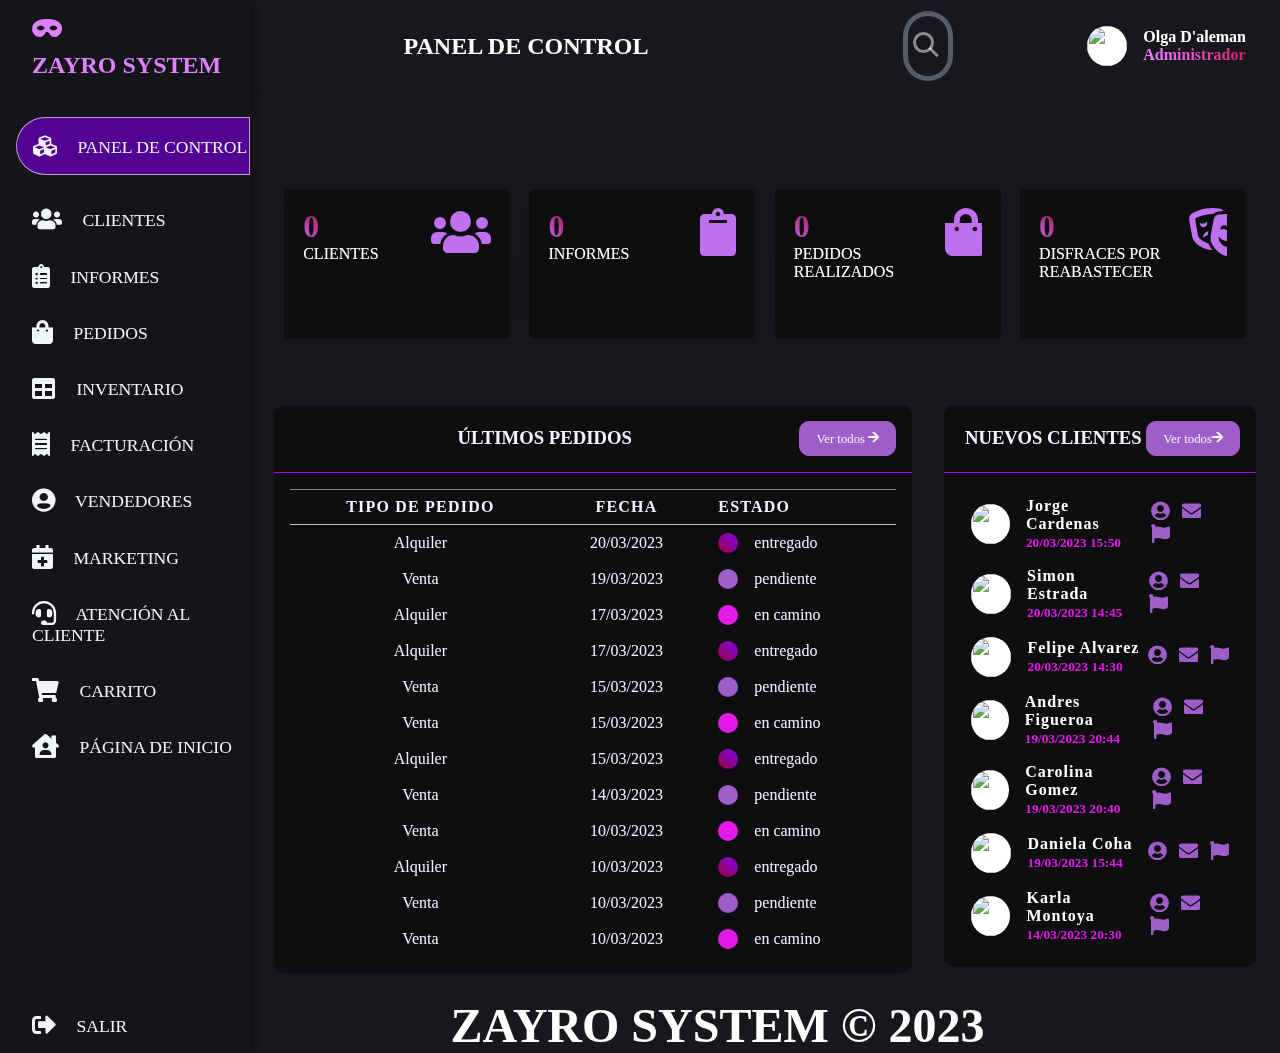
==== dashboard.html @ 75d6b9b5 "gg" ====
<!DOCTYPE html>
<html lang="en">

<head>
    <meta charset="UTF-8">
    <title>Panel de control - Zayro Disfraces</title>
    <link rel="stylesheet" href="https://cdnjs.cloudflare.com/ajax/libs/font-awesome/5.15.4/css/all.min.css"
        integrity="sha512-1ycn6IcaQQ40/MKBW2W4Rhis/DbILU74C1vSrLJxCq57o941Ym01SwNsOMqvEBFlcgUa6xLiPY/NS5R+E6ztJQ=="
        crossorigin="anonymous" referrerpolicy="no-referrer" />

    <script src="https://ajax.googleapis.com/ajax/libs/jquery/3.5.1/jquery.min.js"></script>
    <link rel="stylesheet" href="css/dashboard.css">

</head>

<body>
    <!-- partial:index.partial.html -->
    <input type="checkbox" id="nav-toggle">

    <div class="sidebar">
        <div class="sidebar-brand">
            <h2><span><i class="fas fa-mask"></i></span><span id="kleenpulse">Zayro System</span></h2>
        </div>
        <div class="sidebar-menu">
            <ul>
                <li>
                    <a href="#" class="active"><span class="fas fa-cubes"></span>
                        <span>Panel de control</span>
                    </a>
                </li>
                <li>
                    <a href="#"><span class="fas fa-users"></span>
                        <span>Clientes</span>
                    </a>
                </li>
                <li>
                    <a href="#"><span class="fas fa-clipboard-list"></span>
                        <span>Informes</span>
                    </a>
                </li>
                <li>
                    <a href="#"><span class="fas fa-shopping-bag"></span>
                        <span>Pedidos</span>
                    </a>
                </li>
                <li>
                    <a href="#"><span class="fas fa-table"></span>
                        <span>Inventario</span>
                    </a>
                </li>
                <li>
                    <a href="#"><span class="fas fa-receipt"></span>
                        <span>Facturación</span>
                    </a>
                </li>
                <li>
                    <a href="#"><span class="fa fa-user-circle"></span>
                        <span>Vendedores</span>
                    </a>
                </li>
                <li>
                    <a href="#"><span class="fas fa-calendar-plus"></span>
                        <span>Marketing</span>
                    </a>
                </li>
                <li>
                    <a href="#"><span class="fas fa-headset"></span>
                        <span>Atención al cliente</span>
                    </a>
                </li>
                <li>
                    <a href="#"><span class="fas fa-shopping-cart"></span>
                        <span>Carrito</span>
                    </a>
                </li>
                <li>
                    <a href="index.html"><span class="fas fa-house-user"></span>
                        <span>Página de inicio</span>
                    </a>
                </li>
                <li>
                    <a href="#"><span class="fas fa-sign-out-alt"></span>
                        <span>Salir</span>
                    </a>
                </li>
            </ul>
        </div>
    </div>
    <div class="main-wrapper">
        <div class="main-content">
            <header>
                <h2 class="heading" id="dashboard">
                    Panel de control
                </h2>
                <label for="nav-toggle">
                    <span class="fas fa-bars"></span>
                </label>

                <div class="search">
                    <div class="search-rotate">
                        <div class="icon"></div>
                    </div>
                    <div class="input">
                        <input type="text" placeholder="Buscar" id="mysearch" autocomplete="off"
                            onkeydown="display(this)">

                    </div>

                </div>




                <div class="user-wrapper">
                    <img src="images/logo1.png"
                        alt="">
                    <div>
                        <h4>Olga D'aleman</h4>
                        <b>Administrador</b></small>
                    </div>
                </div>
            </header>
            <main>
                <div class="switch" id="switch">
                    <div id="toggle">
                    </div>
                </div>
                <div class="cards">
                    <div class="card-single">
                        <div>
                            <h1 id="customer"></h1>
                            <span>Clientes</span>
                        </div>
                        <div>
                            <span class="fas fa-users"></span>
                        </div>
                    </div>
                    <div class="card-single">
                        <div>
                            <h1 id="project"></h1>
                            <span>Informes</span>
                        </div>
                        <div>
                            <span class="fas fa-clipboard"></span>
                        </div>
                    </div>
                    <div class="card-single">
                        <div>
                            <h1 id="order"></h1>
                            <span>Pedidos realizados</span>
                        </div>
                        <div>
                            <span class="fas fa-shopping-bag"></span>
                        </div>
                    </div>
                    <div class="card-single">
                        <div>
                            <h1>
                                <p id="income"></p>
                            </h1>
                            <span>disfraces por reabastecer</span>
                        </div>
                        <div>
                            <span class="fas fa-theater-masks"></span>
                        </div>
                    </div>
                </div>
                <div class="recent-grid">
                    <div class="projects">
                        <div class="card">
                            <div class="card-header">
                                <h3 class="heading">Últimos pedidos</h3>
                                <button>Ver todos <span class="fas fa-arrow-right"></span></button>
                            </div>
                            <div class="card-body">
                                <div class="table-responsive">
                                    <table width="100%">
                                        <thead>
                                            <tr>
                                                <td>Tipo de pedido</td>
                                                <td>Fecha</td>
                                                <td>Estado</td>
                                            </tr>
                                        </thead>
                                        <tbody>
                                            <tr>
                                                <td>Alquiler</td>
                                                <td>20/03/2023</td>
                                                <td>
                                                    <span class="status purple"></span>entregado
                                                </td>
                                            </tr>
                                            <tr>
                                                <td>Venta</td>
                                                <td>19/03/2023</td>
                                                <td>
                                                    <span class="status pink"></span>pendiente
                                                </td>
                                            </tr>
                                            <tr>
                                                <td>Alquiler</td>
                                                <td>17/03/2023</td>
                                                <td>
                                                    <span class="status orange"></span>en camino
                                                </td>
                                            </tr>
                                            <tr>
                                                <td>Alquiler</td>
                                                <td>17/03/2023</td>
                                                <td>
                                                    <span class="status purple"></span>entregado
                                                </td>
                                            </tr>
                                            <tr>
                                                <td>Venta</td>
                                                <td>15/03/2023</td>
                                                <td>
                                                    <span class="status pink"></span>pendiente
                                                </td>
                                            </tr>
                                            <tr>
                                                <td>Venta</td>
                                                <td>15/03/2023</td>
                                                <td>
                                                    <span class="status orange"></span>en camino
                                                </td>
                                            </tr>
                                            <tr>
                                                <td>Alquiler</td>
                                                <td>15/03/2023</td>
                                                <td>
                                                    <span class="status purple"></span>entregado
                                                </td>
                                            </tr>
                                            <tr>
                                                <td>Venta</td>
                                                <td>14/03/2023</td>
                                                <td>
                                                    <span class="status pink"></span>pendiente
                                                </td>
                                            </tr>
                                            <tr>
                                                <td>Venta</td>
                                                <td>10/03/2023</td>
                                                <td>
                                                    <span class="status orange"></span>en camino
                                                </td>
                                            </tr>
                                            <tr>
                                                <td>Alquiler</td>
                                                <td>10/03/2023</td>
                                                <td>
                                                    <span class="status purple"></span>entregado
                                                </td>
                                            </tr>
                                            <tr>
                                                <td>Venta</td>
                                                <td>10/03/2023</td>
                                                <td>
                                                    <span class="status pink"></span>pendiente
                                                </td>
                                            </tr>
                                            <tr>
                                                <td>Venta</td>
                                                <td>10/03/2023</td>
                                                <td>
                                                    <span class="status orange"></span>en camino
                                                </td>
                                            </tr>
                                        </tbody>
                                    </table>
                                </div>
                            </div>
                        </div>
                    </div>
                    <div class="customers">
                        <div class="card">
                            <div class="card-header">
                                <h3 class="heading">Nuevos clientes</h3>
                                <button>Ver todos<span class="fas fa-arrow-right"></span></button>
                            </div>

                            <div class="card-body">
                                <div class="customer">
                                    <div class="info">
                                        <img src="images/user-solid.svg"
                                            alt="">
                                        <div>
                                            <h4>
                                                Jorge Cardenas</h4>
                                            <small>20/03/2023 15:50</small>
                                        </div>
                                    </div>
                                    <div class="contact">
                                        <span class="fas fa-user-circle"></span>
                                        <span class="fas fa-envelope"></span>
                                        <span class="fas fa-flag"></span>
                                    </div>
                                </div>

                                <div class="customer">
                                    <div class="info">
                                        <img src="images/user-solid.svg"
                                            alt="">
                                        <div>
                                            <h4>Simon Estrada</h4>
                                            <small>20/03/2023 14:45
                                            </small>
                                        </div>
                                    </div>
                                    <div class="contact">
                                        <span class="fas fa-user-circle"></span>
                                        <span class="fas fa-envelope"></span>
                                        <span class="fas fa-flag"></span>
                                    </div>
                                </div>

                                <div class="customer">
                                    <div class="info">
                                        <img src="images/user-solid.svg"
                                            alt="">
                                        <div>
                                            <h4>Felipe Alvarez</h4>
                                            <small>20/03/2023 14:30</small>
                                        </div>
                                    </div>
                                    <div class="contact">
                                        <span class="fas fa-user-circle"></span>
                                        <span class="fas fa-envelope"></span>
                                        <span class="fas fa-flag"></span>
                                    </div>
                                </div>

                                <div class="customer">
                                    <div class="info">
                                        <img src="images/user-solid.svg"
                                            alt="">
                                        <div>
                                            <h4>Andres Figueroa</h4>
                                            <small>19/03/2023 20:44</small>
                                        </div>
                                    </div>
                                    <div class="contact">
                                        <span class="fas fa-user-circle"></span>
                                        <span class="fas fa-envelope"></span>
                                        <span class="fas fa-flag"></span>
                                    </div>
                                </div>

                                <div class="customer">
                                    <div class="info">
                                        <img src="images/user-solid.svg"
                                            alt="">
                                        <div>
                                            <h4>Carolina Gomez</h4>
                                            <small>19/03/2023 20:40</small>
                                        </div>
                                    </div>
                                    <div class="contact">
                                        <span class="fas fa-user-circle"></span>
                                        <span class="fas fa-envelope"></span>
                                        <span class="fas fa-flag"></span>
                                    </div>
                                </div>

                                <div class="customer">
                                    <div class="info">
                                        <img src="images/user-solid.svg"
                                            alt="">
                                        <div>
                                            <h4>Daniela Coha</h4>
                                            <small>19/03/2023 15:44</small>
                                        </div>
                                    </div>
                                    <div class="contact">
                                        <span class="fas fa-user-circle"></span>
                                        <span class="fas fa-envelope"></span>
                                        <span class="fas fa-flag"></span>
                                    </div>
                                </div>

                                <div class="customer">
                                    <div class="info">
                                        <img src="images/user-solid.svg"
                                            alt="">
                                        <div>
                                            <h4>Karla Montoya</h4>
                                            <small>14/03/2023 20:30</small>
                                        </div>
                                    </div>
                                    <div class="contact">
                                        <span class="fas fa-user-circle"></span>
                                        <span class="fas fa-envelope"></span>
                                        <span class="fas fa-flag"></span>
                                    </div>
                                </div>

                            </div>
                        </div>
                    </div>
                </div>

            </main>
            <div class="footer">
                <div class="word">

                    <p>Zayro System © 2023</p>
                </div>
            </div>
        </div>
    </div>
    <!-- partial -->
    <script src="js/dashboard.js"></script>

</body>

</html>
---- css/dashboard.css ----
:root {
    --for-heading: #3b026b;
    --main-color: #9E5DC9;
    --color-dark: #ffffff;
    --text-grey: #e31aea;
    --dark-BG: #ffffff;
    --content-BG: #ffffff;
    --dark-text: #b200ff;
    --off-white: #f1f5f9;
    --icon-color: #520293;
    --purple: linear-gradient(45deg, #99013e, #7f02ed);
    --pink: #9E5DC9;
    --orange: linear-gradient(45deg, #9E5DC9);
    --moon: linear-gradient(45deg, #9E5DC9, #900C3E);
    --moon-only: linear-gradient(45deg, #fff, #7f02ed);
    --sun: linear-gradient(45deg, #ffc700, #8300ff);
    --transition: all 100ms;
    --new-content: rgba(255, 255, 255, .5);
    --indicator: rgba(255, 255, 255, .7)
}

* {
    padding: 0;
    margin: 0;
    font-family: 'Lemonada', cursive;
    box-sizing: border-box;
    outline: none;
    user-select: none;
    list-style-type: none;
    text-decoration: none;
    transition: all 100ms;
    overflow-x: hidden;
}

/* ===================== */

body {
    background: #222228;
    backdrop-filter: blur(10px);

}

.main-wrapper {
    background: rgba(0, 0, 0, .1);
    backdrop-filter: blur(6px);
}

.user-wrapper b {
    filter: brightness(150%);
}
.user-wrapper img {
    width: 40px;
    height: 40px;
    background-color: #ffffff;
}

.search {
    position: relative;
    width: 40px;
    height: 60px;
    border-radius: 30px;
    transition: var(--transition);
    box-shadow: 0 0 0 5px rgba(183, 204, 235, 0.378);
    overflow: hidden;
    margin: auto;
}

.search:hover,
.search:active,
.search:focus {
    width: 400px;
}

.search .icon {
    position: relative;
    top: 0;
    left: 0;
    width: 40px;
    height: 60px;
    border-radius: 50px;
    display: flex;
    justify-content: center;
    align-items: center;
    cursor: pointer;
}

.search:hover .search-rotate {
    transform: rotate(100deg);
    position: absolute;

}

.search .icon::before {
    content: '';
    position: absolute;
    width: 15px;
    height: 15px;
    border-radius: 50%;
    border: 3px solid var(--new-content);
    transform: translate(-4px, -4px);
}

.search .icon::after {
    content: '';
    position: absolute;
    width: 3px;
    height: 12px;
    background: var(--new-content);
    transform: translate(6px, 6px) rotate(315deg);
}

.search .input {
    position: relative;
    width: 300px;
    height: 60px;
    left: 60px;
    transition: var(--transition);
    display: flex;
    justify-content: center;
    align-items: center;
    color: #fff;
}

.search .input input {
    position: absolute;
    top: 0;
    width: 100%;
    height: 100%;
    border: none;
    font: 600 1.8rem 'Lemonada', cursive;
    background: var(--orange);
    -webkit-text-fill-color: var(--main-color);
    -webkit-background-clip: text;
    background-clip: text;
    outline: none;
    padding-left: 10px;
    color: #fff;
}

.dis-wrap {
    position: absolute;
    top: 5rem;
    display: flex;
    justify-content: center;
    left: 55%;
    z-index: auto;
    background: #000;
    border-radius: 12px;
    padding: 10px;
    animation: fade 1s ease-in infinite;
}

.dis-warn {
    position: absolute;
    top: 5rem;
    display: flex;
    justify-content: center;
    left: 55%;
    z-index: auto;
    background: #000;
    border-radius: 12px;
    padding: 10px;
}

@keyframes fade {
    50% {
        opacity: .2;
    }
}

.display {
    text-transform: uppercase;
    font: 600 2rem 'Lemonada', cursive;
    background: #900C3E;
    -webkit-text-fill-color: transparent;
    -webkit-background-clip: text;
    background-clip: text;
}

/* ===================== */

#dashboard:hover,
#kleenpulse:hover {
    text-transform: uppercase;
    background: linear-gradient(#fff, #9E5DC9);
    -webkit-background-clip: text;
    -webkit-text-fill-color: transparent;
    background-size: 200% 200%;
    animation: anime 5s linear infinite;
}



/* ===========SIDEBAR========== */
.sidebar {
    width: 250px;
    position: fixed;
    left: 0;
    top: 0;
    height: 100%;
    background: rgba(0, 0, 0, .2);
    backdrop-filter: blur(6px);
    box-shadow: 5px 0 10px rgba(0, 0, 0, .3);
    z-index: 100;
    transition: width 300ms;
}

.sidebar-brand {
    height: 90px;
    padding: 1rem 0rem 1rem 2rem;
    display: inline-table;
}

.sidebar-brand span {
    display: inline-block;
    padding-right: 1rem;
}


.sidebar-brand h2 span:last-child,
.sidebar-brand h2 span:first-child {
    filter: brightness(140%);
    background: var(--pink);
    -webkit-text-fill-color: transparent;
    -webkit-background-clip: text;
    background-clip: text;
    text-transform: uppercase;
}

.sidebar-menu li {
    width: 100%;
    margin-bottom: 1.7rem;
    padding-left: 1rem;
}

.sidebar-menu ul li:last-child {
    margin-top: 100%;
}

.sidebar-menu a {
    padding-left: 1rem;
    display: block;
    color: var(--off-white);
    text-transform: uppercase;
    font-weight: 500;
    font-size: 1.1rem;
    overflow: hidden;
}

.sidebar-menu a:hover {
    padding-top: .7rem;
    padding-bottom: 1rem;
    border: 1px solid rgba(255, 255, 255, 0.62);
    background: rgba(0, 0, 0, .2);
    backdrop-filter: blur(6px);
    border-radius: 30px 0 0 30px;
}

.sidebar-menu .active {
    padding-top: .7rem;
    padding-bottom: 1rem;
    border: 1px solid rgba(255, 255, 255, 0.62);
    background: var(--icon-color);
    backdrop-filter: blur(6px);
    border-radius: 30px 0 0 30px;
}

.sidebar-menu a span:first-child {
    font-size: 1.5rem;
    padding-right: 1rem;
    transform: translatey(5px);
}

.sidebar-menu {
    margin-top: 1rem;

}

#nav-toggle:checked+.sidebar {
    width: 70px;
}

#nav-toggle:checked+.sidebar {
    width: 70px;
}

#nav-toggle:checked+.sidebar .sidebar-brand,
#nav-toggle:checked+.sidebar li {
    padding-left: 1rem;
    text-align: center;
}

#nav-toggle:checked+.sidebar li a {
    padding-left: 0rem;
}

#nav-toggle:checked+.sidebar .sidebar-brand h2 span:last-child,
#nav-toggle:checked+.sidebar li a span:last-child {
    display: none;
}

/* ===========SIDEBAR========== */

#nav-toggle:checked~.main-content {
    margin-left: 70px;
}

#nav-toggle:checked~.main-content header {
    width: calc(100% - 70px);
    left: 70px;
}

.main-content {
    transition: margin-left 300ms;
    margin-left: 250px;
    background: rgba(0, 0, 0, .2);
}

/* ====GLASSMORPHISM CHANGE HERE!==== */
header {
    /* 	background:#fff; */
    background: var(--new-BG);
    display: flex;
    justify-content: space-between;
    padding: 1rem 1.5rem;
    box-shadow: 2px 2px 5px rgba(0, 0, 0, .2);
    position: fixed;
    left: 250px;
    width: calc(100% - 250px);
    top: 0;
    z-index: 100;
    transition: left 300ms;
}

#nav-toggle {
    display: none;
}

/* ====GLASSMORPHISM CHANGE HERE!==== */
header h2 {
    color: #fff;
    text-transform: uppercase;
}

header label span {
    font-size: 1.7rem;
    padding-left: 1rem;
}

.search-wrapper {
    border: 1px solid #ccc;
    border-radius: 30px;
    height: 50px;
    display: flex;
    align-items: center;
    overflow-x: hidden;
}

.search-wrapper:focus,
.search-wrapper:hover {
    border: 1px solid var(--icon-color);
}

.search-wrapper input {
    height: 100%;
    padding: .5rem;
    border: none;
    background: transparent;
    color: #fff;
}

input {
    color: #fff;
    font-size: 15px;
}


.search-wrapper span {
    display: inline-block;
    padding: 0rem 1rem;
    font-size: 1.5rem;
    color: #fff;
}

.user-wrapper {
    display: flex;
    align-items: center;
    padding: 0 10px;
}

.user-wrapper img {
    border-radius: 50%;
    margin-right: 1rem;
}

.user-wrapper div h4 {
    color: #fff;

}

.user-wrapper small {
    display: inline-block;
    color: #e0e0e0;
}

/* ====GLASSMORPHISM CHANGE HERE!==== */
main {
    margin-top: 83px;
    padding: 5rem 1.5rem;

    min-height: calc(100vh - 90px);
}

/* ====GLASSMORPHISM CHANGE HERE!==== */
.heading {
    margin: auto;
    color: #fff;
}

.cards {
    display: grid;
    grid-template-columns: repeat(4, 1fr);
    grid-gap: 1.2rem;
    margin-top: 1rem;
    padding: 10px;
    overflow: hidden;
    height: auto;
}

.card-single {
    display: flex;
    justify-content: space-between;
    background: rgba(0, 0, 0, .2);
    backdrop-filter: blur(16px);
    padding: 1.2rem;
    border-radius: 5px;
    box-shadow: 0 0 20px rgba(0, 0, 0, .2);
    overflow: hidden;
    filter: brightness(120%);
    transition: all 400ms;
}

.cards .card-single {
    height: 150px;
}

.card-single:hover {
    transform: scale(1.04);
    border-radius: 25px;
}

.card-single div:last-child span {
    font-size: 3rem;
    background: #9E5DC9;
    -webkit-text-fill-color: transparent;
    text-fill-color: transparent;
    -webkit-background-clip: text;
    background-clip: text;
}


.card-single div:first-child span {
    text-transform: uppercase;
    color: #fff;
}

.card-single:hover,
.card:hover {
    background: rgba(0, 0, 0, 0.564);
}

.card-single:hover h1,
.card-single:hover div:last-child span {
    filter: brightness(140%);
}

.card-single:hover h1,
.card-single:hover div:last-child span {
    filter: brightness(140%);
}

.recent-grid {
    margin-top: 3.5rem;
    display: grid;
    grid-gap: 2rem;
    grid-template-columns: 65% auto;

}

.card {
    /* 	background:#fff; */
    background: rgba(0, 0, 0, .2);
    backdrop-filter: blur(16px);
    border-radius: 10px;
}

/* =========COUNTER=========== */
sup,
b {
    background: var(--moon);
    -webkit-text-fill-color: transparent;
    text-fill-color: transparent;
    -webkit-background-clip: text;
    background-clip: text;
}

@property --num {
    syntax: "<integer>";
    initial-value: 0;
    inherits: false;
}

#customer,
#project,
#order,
#income {
    counter-reset: num var(--num);
}

#customer {
    animation: customer 5s forwards ease-in;
}

#project {
    animation: project 10s forwards ease-in-out;
}

#order {
    animation: order 12s forwards ease-in-out;
}

#income {
    display: inline;
    animation: income 15s forwards ease-in;
}

#income::before,
#customer::before,
#project::before,
#order::before {
    content: counter(num);
    background: var(--moon);
    -webkit-text-fill-color: transparent;
    -webkit-background-clip: text;
    background-clip: text;
}

.card-single:hover #income,
.card-single:hover #customer,
.card-single:hover #project,
.card-single:hover #order {
    animation-play-state: paused;
}

@keyframes income {
    from {
        --num: 0;
    }

    to {
        --num: 600;
    }
}

@keyframes customer {
    from {
        --num: 0;
    }

    to {
        --num: 1334;
    }
}

@keyframes project {
    from {
        --num: 0;
    }

    to {
        --num: 6969;
    }
}

@keyframes order {
    from {
        --num: 0;
    }

    to {
        --num: 5124;
    }
}

/* =========COUNTER=========== */


.card-header,
.card-body {
    padding: 1rem;
}

.card-header {
    display: flex;
    justify-content: space-between;
    align-items: center;
    border-bottom: 1px solid var(--dark-text);
    text-transform: uppercase;
    transition: var(--transition) !important;
}

.card-header .heading {
    color: var(--off-white);
}

.card-header button {
    background: var(--main-color);
    border-radius: 10px;
    color: var(--off-white);
    font-size: .8rem;
    padding: .5rem 1rem;
    border: 1px solid var(--main-color);
}

.card-header button:hover {
    background: transparent;
    color: var(--off-white);
    border: 1px solid #fff;
}

.card-header button:hover span {
    transform: translatex(5px);
}

.card-header button span {
    transform: translatey(2px);
}

table {

    border-collapse: collapse;
}

thead tr {
    border-top: 1px solid var(--new-content);
    border-bottom: 1px solid var(--new-content);
}


thead td {
    font-weight: 700;
    text-transform: uppercase;
    letter-spacing: 1.2px;
}

td {
    padding: .5rem 1rem;
    font-size: 1rem;
    color: var(--off-white);
    text-align: center;
}

td .status {
    display: inline-block;
    height: 20px;
    width: 20px;
    border-radius: 50%;
    margin-right: 1rem;
}

tr td:last-child {
    display: flex;
    align-items: center;
}

.status.purple {
    background: var(--purple);
}

.status.pink {
    background: #9E5DC9;
}

.status.orange {
    background: var(--text-grey);
}

.table-responsive {
    width: 100%;
    overflow-x: auto;
}

.customer {
    display: flex;
    justify-content: space-between;
    align-items: center;
    padding: .5rem .7rem;
}

.info {
    display: flex;
    align-items: center;
}

.info img {
    border-radius: 50%;
    margin-right: 1rem;
    height: 40px;
    width: 40px;
    background-color: #fff;
}

.info h4 {
    font-size: 1rem;
    font-weight: 700;
    color: #fff;
    letter-spacing: 1px;
}

.info small {
    font-weight: 600;
    color: var(--text-grey);
}

.contact span {
    font-size: 1.2rem;
    display: inline-block;
    margin-left: .5rem;
    background: #9E5DC9;
    -webkit-text-fill-color: transparent;
    text-fill-color: transparent;
    -webkit-background-clip: text;
    background-clip: text;
}

@keyframes anime {
    0% {
        background-position: 0% 50%;
    }

    50% {
        background-position: 100% 50%;
    }

    100% {
        background-position: 0% 50%;
    }
}

@media only screen and (max-width: 1200px) {
    .sidebar {
        width: 70px;
    }

    .sidebar {
        width: 70px;
    }

    .sidebar .sidebar-brand,
    .sidebar li {
        padding-left: 1rem;
        text-align: center;

    }

    .sidebar li a {
        margin-bottom: 2rem !important;
    }

    .sidebar li a {
        padding-left: 0rem;

    }

    .sidebar .sidebar-brand h2 span:last-child,
    .sidebar li a span:last-child {
        display: none;
    }

    .main-content {
        margin-left: 70px;
    }

    .main-content header {
        width: calc(100% - 70px);
        left: 70px;
    }

    .sidebar {
        width: 70px;
    }

    .sidebar:hover {
        width: 345px;
        z-index: 200;
        background: rgba(0, 0, 0, .2);
        backdrop-filter: blur(6px);
        box-shadow: 0 0 10px rgba(0, 0, 0, .4);
    }

    .sidebar:hover .sidebar-brand,
    .sidebar:hover li {
        padding-left: 2rem;
        text-align: left;
    }

    .sidebar:hover li a {
        padding-left: 1rem;
        text-transform: uppercase;
        font-weight: 500;
    }

    .sidebar:hover .sidebar-brand h2 span:last-child,
    .sidebar:hover li a span:last-child {
        display: inline;
    }

    .sidebar:hover .sidebar-brand h2 span:first-child {
        transform: translatey(5px);
    }
}

@media only screen and (max-width:1050px) {
    .cards {
        grid-template-columns: repeat(2, 1fr);
    }

    .recent-grid {
        grid-template-columns: 1fr;
    }

    .dis-wrap,
    .dis-warn {
        top: 5.3rem;
        left: 50%;
    }

    .display {
        font: 600 1.5rem 'Lemonada', cursive;
    }

}

@media only screen and (max-width:768px) {
    .cards {
        grid-template-columns: 1fr;
    }

    .cards .card-single {
        height: 150px;
    }

    .recent-grid {
        grid-template-columns: 100%;
    }

    .search {
        display: none;
    }

    .sidebar {
        left: -100% !important;
        margin-top: 4.5em;
        height: 95.7%;
        transition: all 400ms;
    }

    header h2 {
        display: flex;
        align-items: center;
        justify-content: flex-start;
        margin-left: 2rem;
    }

    header label {
        border: 1px solid var(--off-white);
        display: flex;
        padding-right: 0rem;
        margin-right: 1rem;
        height: 40px;
        width: 40px;
        border-radius: 50%;
        color: #fff;
        align-items: center;
        justify-content: center !important;
        position: fixed;
        left: 10px;
    }

    header label span {
        text-align: center;
        padding: 0rem;
    }

    header label:checked span::before {
        display: none;
    }

    .main-content {
        width: 100%;
        margin-left: 0;
    }

    header {
        width: 100% !important;
        left: 0 !important;
    }

    #nav-toggle:checked+.sidebar {
        left: 0 !important;
        z-index: 100;
        width: 50%;
        transition: var(--transition);
    }

    #nav-toggle:checked+.sidebar .sidebar-brand,
    #nav-toggle:checked+.sidebar li {
        padding-left: 2rem;
        text-align: left;
        transition: var(--transition);
    }

    #nav-toggle:checked+.sidebar li a {
        padding-left: 1rem;
    }

    #nav-toggle:checked+.sidebar .sidebar-brand h2 span:last-child,
    #nav-toggle:checked+.sidebar li a span:last-child {
        display: inline;
    }

    #nav-toggle:checked~.main-content {
        margin-left: 0 !important;
    }

    header {
        margin-bottom: 0;
    }
}

@media only screen and (min-width:768px) {
    header label {
        display: none !important;
    }
}


.footer {
    --trans: all 400ms;
    width: calc(100% - 345px);
    transition: var(--trans);
    position: absolute;
    bottom: 0;
}

@media (max-width: 1200px) {
    .footer {
        width: calc(100% - 45px);

    }
}

.footer .word {
    text-transform: uppercase;
    font-family: 'Lemonada', cursive;
    color: #fff;
    font-weight: 900;
    text-align: center;
}

@media (min-width: 1000px) {
    .footer {
        transition: var(--trans);
        font-size: 3rem;

    }
}

@media (max-width: 1000px) {
    .footer {
        font-size: 2rem;

    }
}

@media (max-width: 500px) {
    .footer {
        font-size: 8vw;
    }
}

.fa-heart {
    color: #920121;
    animation: pulse 1s linear infinite !important;
}

@keyframes pulse {
    50% {
        transform: scale(0.8);
        color: red;
    }
}


@media only screen and (max-width:560px) {

    main {
        padding-left: 10px;
        padding-right: 10px;
        margin-top: 64px;
    }

    .recent-grid {
        padding: 0;
    }

    header {
        padding: 10px 15px;
    }

    #nav-toggle:checked+.sidebar {
        left: 0 !important;
        width: 300px;
        z-index: 200;
        background: var(--main-color);
        box-shadow: 0 0 10px rgba(0, 0, 0, .4);
    }

    .sidebar-menu a:active {
        background: #fff;
        color: var(--icon-color);
        padding-top: 1rem;
        padding-bottom: 1rem;
        border-radius: 30px 0 0 30px;
    }

}

::-webkit-scrollbar {
    width: 5px !important;
}

::-webkit-scrollbar-thumb {
    background: var(--main-color);
    border-radius: 10px;
}
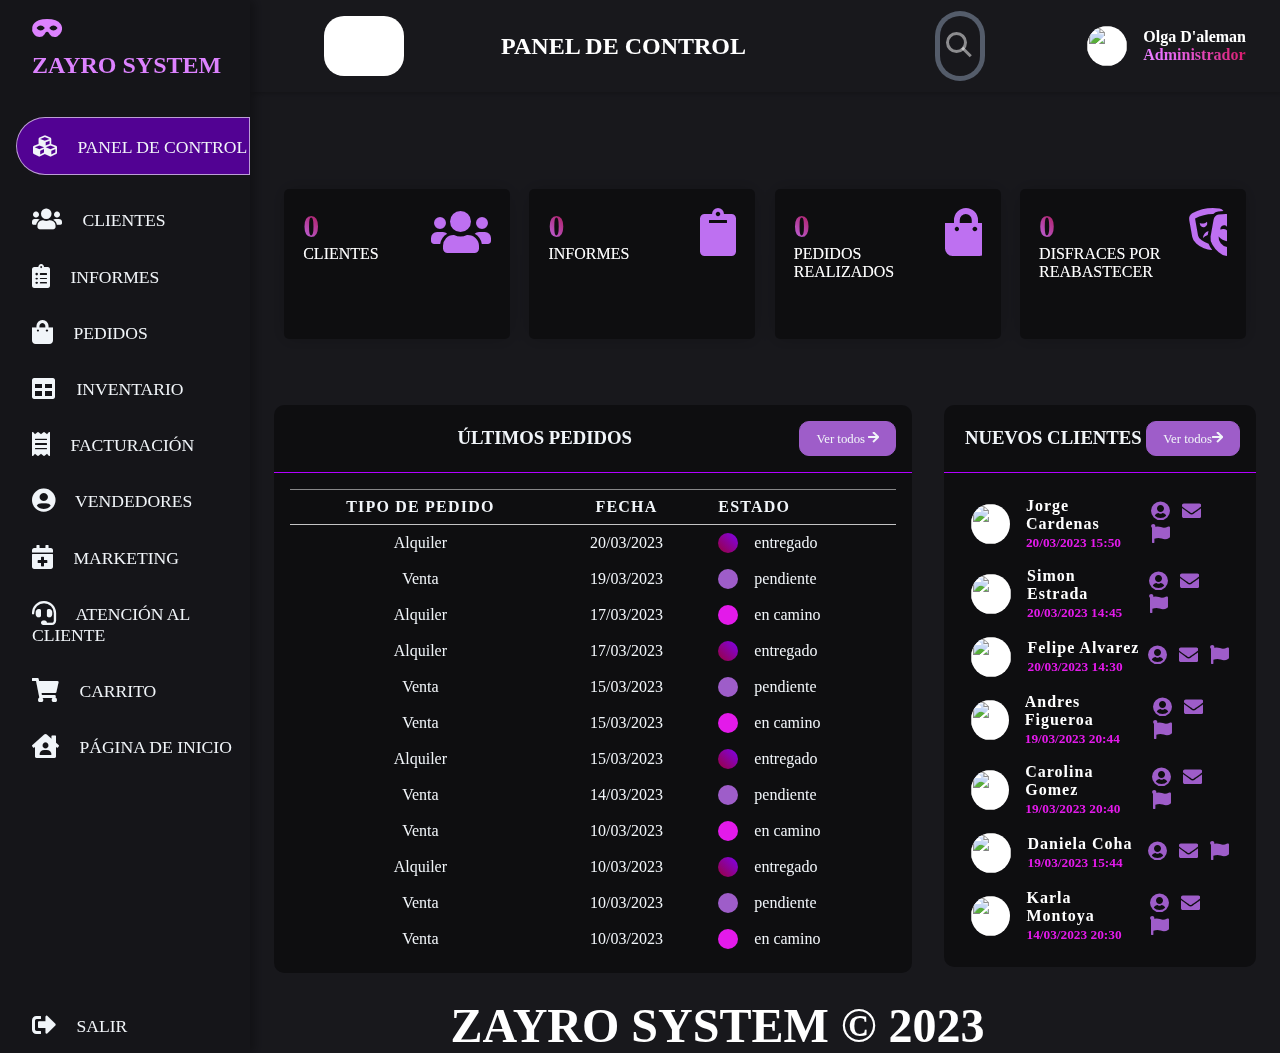
==== commit a807063d: "updates" ====
--- a/dashboard.html
+++ b/dashboard.html
@@ -3,11 +3,13 @@
 
 <head>
     <meta charset="UTF-8">
+    <meta http-equiv="X-UA-Compatible" content="IE=edge" />
+    <meta name="viewport" content="width=device-width, initial-scale=1" />
     <title>Panel de control - Zayro Disfraces</title>
     <link rel="stylesheet" href="https://cdnjs.cloudflare.com/ajax/libs/font-awesome/5.15.4/css/all.min.css"
         integrity="sha512-1ycn6IcaQQ40/MKBW2W4Rhis/DbILU74C1vSrLJxCq57o941Ym01SwNsOMqvEBFlcgUa6xLiPY/NS5R+E6ztJQ=="
         crossorigin="anonymous" referrerpolicy="no-referrer" />
-
+        <link rel="icon" type="image/png" href="images/logo2.png">
     <script src="https://ajax.googleapis.com/ajax/libs/jquery/3.5.1/jquery.min.js"></script>
     <link rel="stylesheet" href="css/dashboard.css">
 
@@ -24,7 +26,7 @@
         <div class="sidebar-menu">
             <ul>
                 <li>
-                    <a href="#" class="active"><span class="fas fa-cubes"></span>
+                    <a href="dashboard.html" class="active"><span class="fas fa-cubes"></span>
                         <span>Panel de control</span>
                     </a>
                 </li>
@@ -34,7 +36,7 @@
                     </a>
                 </li>
                 <li>
-                    <a href="#"><span class="fas fa-clipboard-list"></span>
+                    <a href="informes.html"><span class="fas fa-clipboard-list"></span>
                         <span>Informes</span>
                     </a>
                 </li>
@@ -44,12 +46,12 @@
                     </a>
                 </li>
                 <li>
-                    <a href="#"><span class="fas fa-table"></span>
+                    <a href="inventario.html"><span class="fas fa-table"></span>
                         <span>Inventario</span>
                     </a>
                 </li>
                 <li>
-                    <a href="#"><span class="fas fa-receipt"></span>
+                    <a href="factura.html"><span class="fas fa-receipt"></span>
                         <span>Facturación</span>
                     </a>
                 </li>
@@ -89,6 +91,7 @@
     <div class="main-wrapper">
         <div class="main-content">
             <header>
+                <img src="images/logo2.png" alt="" width="80px" style="background-color:white; border-radius: 20px; margin-left: 50px;">
                 <h2 class="heading" id="dashboard">
                     Panel de control
                 </h2>
